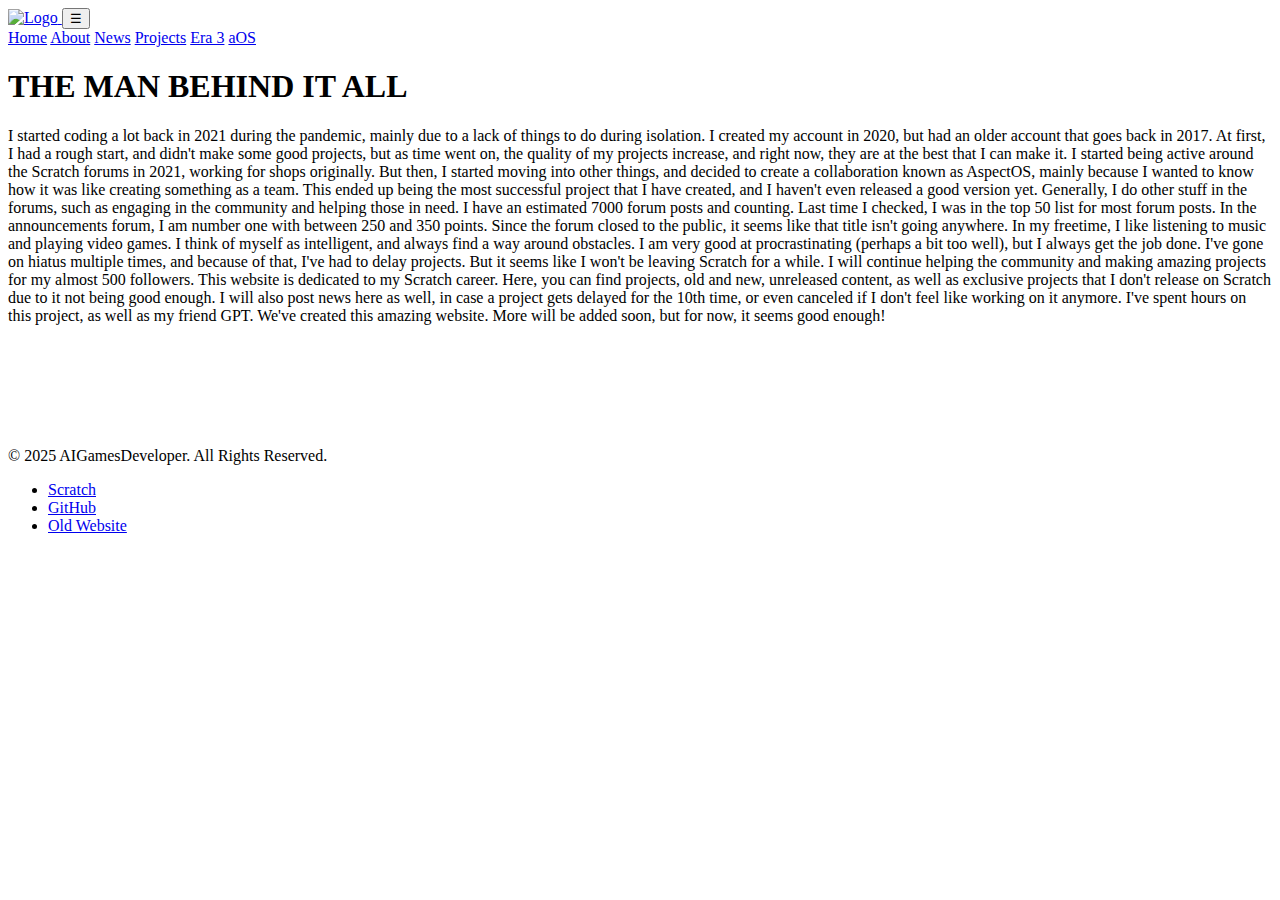
==== about/index.html @ fb508757 "🚕🏸 Updated with Glitch" ====
<!DOCTYPE html>
<html lang="en">
  <head>
    <meta charset="UTF-8" />
    <meta name="viewport" content="width=device-width, initial-scale=1.0" />
    <meta http-equiv="X-UA-Compatible" content="ie=edge" />
    <title>AI - About</title>
    <link
      rel="icon"
      href="https://cdn.glitch.global/9b9c6de4-c316-4a6b-9a9b-385af21a6910/AI%CC%88%20logo%20(PFP).png?v=1735853536959"
      type="image/png"
    />
    <link rel="preconnect" href="https://fonts.googleapis.com" />
    <link rel="preconnect" href="https://fonts.gstatic.com" crossorigin />
    <link
      href="https://fonts.googleapis.com/css2?family=IBM+Plex+Mono:ital,wght@0,100;0,200;0,300;0,400;0,500;0,600;0,700;1,100;1,200;1,300;1,400;1,500;1,600;1,700&display=swap"
      rel="stylesheet"
    />
    <link rel="stylesheet" href="styles.css" />
    <!-- External CSS -->
  </head>
  <body>
    <!-- Navbar -->
    <nav class="navbar ibm-plex-mono-semibold">
      <div class="navbar-container">
        <a href="/">
          <img
            src="https://cdn.glitch.global/9b9c6de4-c316-4a6b-9a9b-385af21a6910/AI%CC%88%20logo%20(PFP).png?v=1735853536959"
            alt="Logo"
          />
        </a>
        <button class="navbar-toggler" id="navbar-toggler">&#9776;</button>
        <div class="navbar-links" id="navbar-links">
          <a href="/" class="nav-link">Home</a>
          <a href="/about" class="nav-link">About</a>
          <a href="/news" class="nav-link">News</a>
          <a href="/projects" class="nav-link">Projects</a>
          <a href="/era3" class="nav-link">Era 3</a>
          <a href="/aspectos" class="nav-link">aOS</a>
        </div>
      </div>
    </nav>

    <!-- Main content -->
    <div class="container">
      <h1 class="main-title">THE MAN BEHIND IT ALL</h1>
      <p class="text-center">
        I started coding a lot back in 2021 during the pandemic, mainly due to a
        lack of things to do during isolation. I created my account in 2020, but
        had an older account that goes back in 2017. At first, I had a rough
        start, and didn't make some good projects, but as time went on, the
        quality of my projects increase, and right now, they are at the best
        that I can make it. I started being active around the Scratch forums in
        2021, working for shops originally. But then, I started moving into
        other things, and decided to create a collaboration known as AspectOS,
        mainly because I wanted to know how it was like creating something as a
        team. This ended up being the most successful project that I have
        created, and I haven't even released a good version yet. Generally, I do
        other stuff in the forums, such as engaging in the community and helping
        those in need. I have an estimated 7000 forum posts and counting. Last
        time I checked, I was in the top 50 list for most forum posts. In the
        announcements forum, I am number one with between 250 and 350 points.
        Since the forum closed to the public, it seems like that title isn't
        going anywhere. In my freetime, I like listening to music and playing
        video games. I think of myself as intelligent, and always find a way
        around obstacles. I am very good at procrastinating (perhaps a bit too
        well), but I always get the job done. I've gone on hiatus multiple
        times, and because of that, I've had to delay projects. But it seems
        like I won't be leaving Scratch for a while. I will continue helping the
        community and making amazing projects for my almost 500 followers. This
        website is dedicated to my Scratch career. Here, you can find projects,
        old and new, unreleased content, as well as exclusive projects that I
        don't release on Scratch due to it not being good enough. I will also
        post news here as well, in case a project gets delayed for the 10th
        time, or even canceled if I don't feel like working on it anymore. I've
        spent hours on this project, as well as my friend GPT. We've created
        this amazing website. More will be added soon, but for now, it seems
        good enough!
      </p>
    </div>
    <br />
    <br />
    <br />
    <br />
    <br />
    <!-- Footer -->
    <footer>
      <div class="footer-container">
        <div class="footer-left">
          <p>&copy; 2025 AIGamesDeveloper. All Rights Reserved.</p>
        </div>
        <div class="footer-right">
          <ul class="social-links">
            <li>
              <a
                href="https://scratch.mit.edu/users/AIGamesDeveloper"
                target="_blank"
                aria-label="Scratch"
                >Scratch</a
              >
            </li>
            <li>
              <a
                href="https://github.com/themagicalbanana"
                target="_blank"
                aria-label="GitHub"
                >GitHub</a
              >
            </li>
            <li>
              <a
                href="https://aidev.weebly.com"
                target="_blank"
                aria-label="Weebly"
                >Old Website</a
              >
            </li>
          </ul>
        </div>
      </div>
    </footer>

    <script src="script.js"></script>
  </body>
</html>
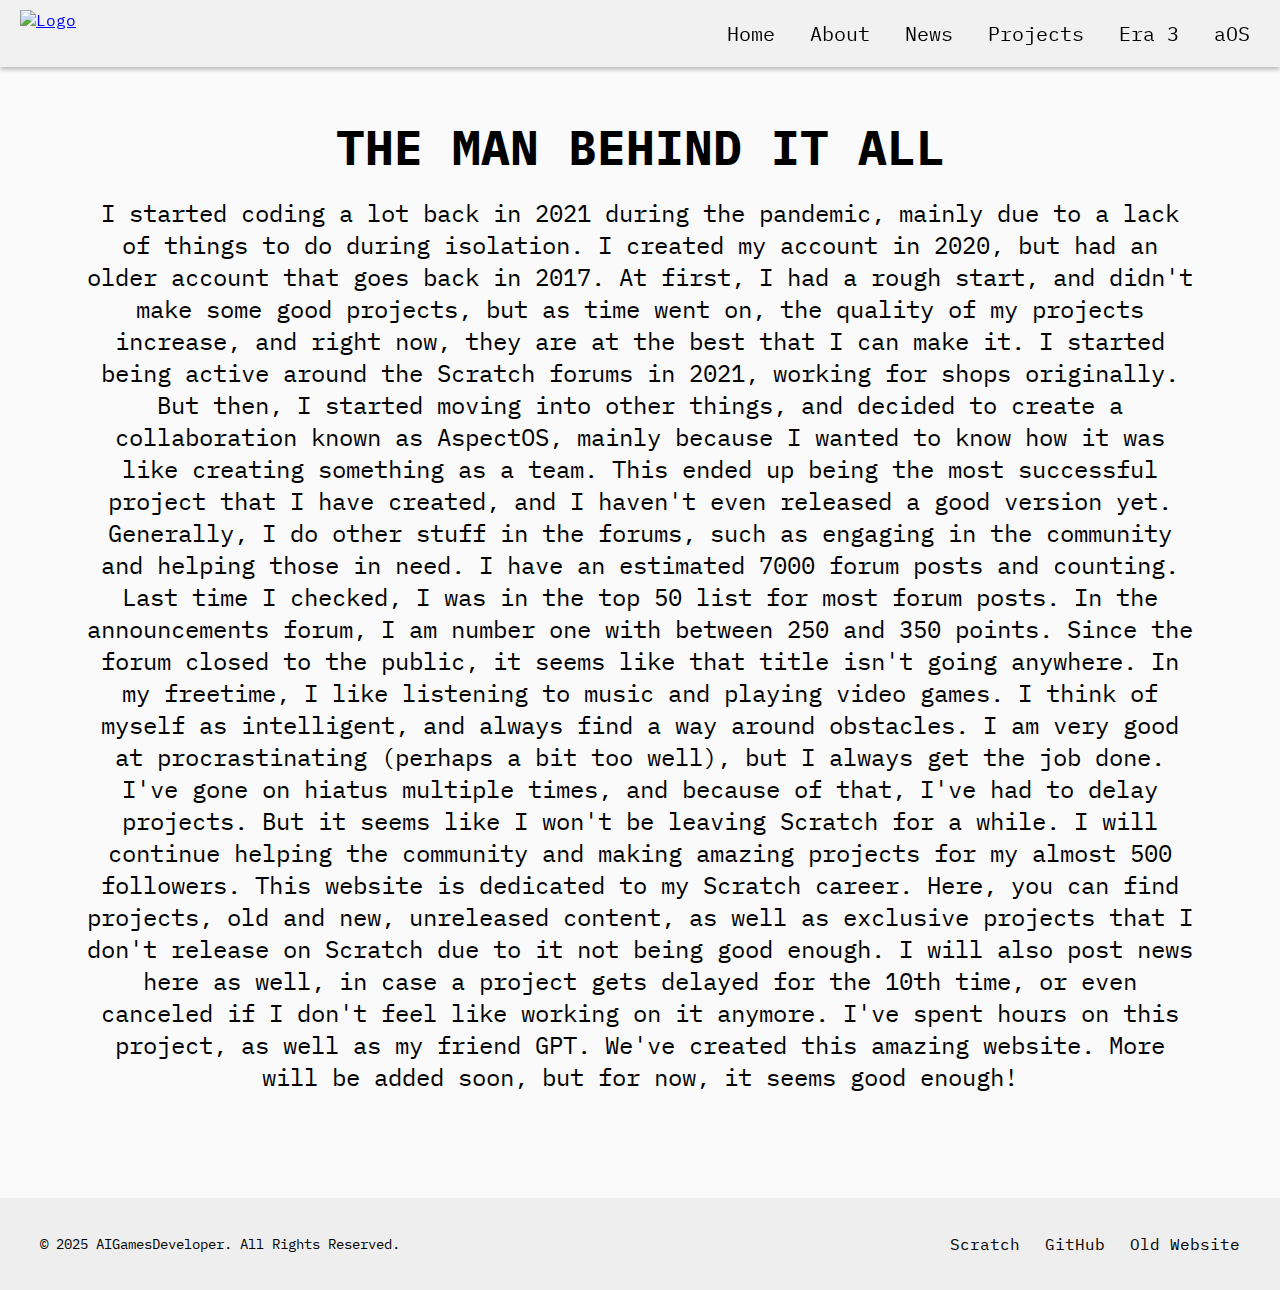
==== commit 2f5b66f4: "CSS actually works now" ====
--- a/about/index.html
+++ b/about/index.html
@@ -16,7 +16,7 @@
       href="https://fonts.googleapis.com/css2?family=IBM+Plex+Mono:ital,wght@0,100;0,200;0,300;0,400;0,500;0,600;0,700;1,100;1,200;1,300;1,400;1,500;1,600;1,700&display=swap"
       rel="stylesheet"
     />
-    <link rel="stylesheet" href="styles.css" />
+    <link rel="stylesheet" href="/styles.css" />
     <!-- External CSS -->
   </head>
   <body>
--- a/styles.css
+++ b/styles.css
@@ -0,0 +1,376 @@
+/* General Styles */
+body {
+  margin: 0;
+  font-family: "IBM Plex Mono", serif;
+  background-color: #fafafa;
+  display: flex;
+  flex-direction: column;
+  min-height: 100vh;
+}
+
+.container {
+  text-align: center;
+  padding: 20px;
+  flex: 1;
+}
+
+.main-title {
+  font-size: 48px;
+  text-align: center;
+  margin-bottom: 10px;
+  line-height: 1.2;
+}
+
+.text-center {
+  font-size: 24px;
+  max-width: 90%;
+  margin: 0 auto;
+  padding: 10px;
+  margin-bottom: -25px;
+}
+
+.subtitle {
+  font-size: 32px;
+  margin-top: 40px;
+}
+
+.image-grid {
+  display: grid;
+  grid-template-columns: repeat(3, 1fr); /* 3 columns by default */
+  gap: 15px; /* Space between items */
+  justify-content: center; /* Center the grid content */
+  margin: 20px 0;
+}
+
+.image-card {
+  text-align: center;
+  border: 1px solid #ddd;
+  border-radius: 8px;
+  overflow: hidden;
+  background-color: #fff;
+  box-shadow: 0 4px 6px rgba(0, 0, 0, 0.1); /* Subtle shadow */
+}
+
+.image-card img {
+  width: 100%; /* Full width inside the card */
+  border-radius: 8px 8px 0 0; /* Rounded top corners */
+}
+
+.image-card h4 {
+  font-size: 20px;
+  margin: 10px 0;
+}
+
+.image-card p {
+  font-size: 16px;
+  color: #333;
+  margin: 0 10px 20px;
+}
+
+/* Navbar Styles */
+.navbar {
+  background-color: #f1f1f1;
+  padding: 10px 20px;
+  display: flex;
+  justify-content: space-between;
+  align-items: center;
+  position: sticky;
+  top: 0;
+  z-index: 1000; /* Ensure the navbar is always on top */
+  box-shadow: 0 2px 5px rgba(0, 0, 0, 0.3);
+}
+
+.navbar-container {
+  display: flex;
+  justify-content: space-between;
+  width: 100%;
+}
+
+.navbar-brand img {
+  width: 45px;
+}
+
+.navbar-links {
+  display: flex;
+  gap: 15px;
+}
+
+.nav-link {
+  color: #000;
+  text-decoration: none;
+  font-size: 20px;
+  padding: 10px;
+  border-radius: 4px;
+  transition: background-color 0.3s ease;
+}
+
+.nav-link:hover {
+  color: #007bff;
+}
+
+/* Navbar Mobile Styles */
+.navbar-toggler {
+  display: none;
+  font-size: 1.5rem;
+  background: none;
+  border: none;
+  cursor: pointer;
+  color: #000000;
+}
+
+@media (max-width: 768px) {
+  .navbar-links {
+    display: none;
+    flex-direction: column;
+    gap: 10px;
+    background-color: #f1f1f1;
+    padding: 10px;
+    position: absolute;
+    top: 100%;
+    right: 0;
+    width: 100%;
+    border-radius: 0 0 8px 8px;
+  }
+
+  .navbar-links.open {
+    display: block;
+  }
+
+  .navbar-toggler {
+    display: block;
+    color: #000000;
+  }
+
+  .navbar-links {
+    text-align: center;
+  }
+}
+
+/* Footer Styles */
+footer {
+  background-color: #eeeeee;
+  color: #000000;
+  padding: 20px 0;
+  margin-top: auto; /* Push footer to the bottom */
+}
+
+.footer-container {
+  display: flex;
+  justify-content: space-between;
+  align-items: center;
+  max-width: 1200px;
+  margin: 0 auto;
+  padding: 0 20px;
+}
+
+.footer-left {
+  font-size: 14px;
+}
+
+.social-links {
+  list-style: none;
+  padding: 0;
+  display: flex;
+  gap: 25px;
+}
+
+.social-links a {
+  color: #000;
+  text-decoration: none;
+}
+
+.social-links a:hover {
+  color: #007bff;
+}
+
+@media (max-width: 768px) {
+  .footer-container {
+    flex-direction: column;
+    text-align: center;
+  }
+
+  .social-links {
+    margin-top: 10px;
+  }
+}
+
+/* Content Section Styles */
+.content-section {
+  display: flex;
+  flex-wrap: wrap;
+  align-items: center;
+  gap: 20px;
+  margin: 20px;
+}
+
+.content-section img {
+  max-width: 100%;
+  border-radius: 8px;
+}
+
+.content-text {
+  max-width: 100%;
+  text-align: left;
+}
+
+.content-text h4 {
+  font-size: 36px;
+  margin-bottom: 10px;
+}
+
+.content-text p {
+  font-size: 24px;
+  color: #1c1c1c;
+}
+
+/* Reverse layout for alternating rows */
+.content-section.reverse {
+  flex-direction: column-reverse;
+}
+
+@media (min-width: 768px) {
+  .content-section {
+    flex-wrap: nowrap;
+  }
+
+  .content-section.reverse {
+    flex-direction: row-reverse;
+  }
+}
+
+.navbar-container img {
+  width: 45px; /* Set the width to 500 pixels */
+  height: auto; /* Maintain the aspect ratio */
+}
+
+/* Projects Page Styles */
+.projects-grid {
+  display: grid;
+  grid-template-columns: repeat(5, 1fr); /* 4 projects per row */
+  gap: 20px;
+  margin: 25px auto;
+  max-width: 1200px;
+}
+
+.project-card {
+  text-align: center;
+  border: 1px solid #ddd; /* Optional: adds a light border */
+  border-radius: 8px; /* Rounded corners */
+  overflow: hidden;
+  background-color: #fff;
+  box-shadow: 0 4px 6px rgba(0, 0, 0, 0.1); /* Subtle shadow */
+}
+
+.project-card img {
+  width: 100%; /* Full width of the card */
+  height: auto; /* Maintain aspect ratio */
+  display: block;
+}
+
+.project-card h4 {
+  font-size: 18px;
+  color: #333;
+  margin: 10px 0;
+}
+
+/* Responsive Adjustments */
+@media (max-width: 1024px) {
+  .projects-grid {
+    grid-template-columns: repeat(3, 1fr); /* 3 projects per row */
+  }
+}
+
+@media (max-width: 768px) {
+  .projects-grid {
+    grid-template-columns: repeat(2, 1fr); /* 2 projects per row */
+  }
+}
+
+@media (max-width: 480px) {
+  .projects-grid {
+    grid-template-columns: 1fr; /* 1 project per row */
+  }
+}
+
+/* Themed Button Styles */
+.themed-button {
+  font-family: "IBM Plex Mono", monospace;
+  font-size: 16px;
+  color: #fff;
+  background-color: #000000; /* Primary blue */
+  border: none;
+  border-radius: 8px;
+  padding: 10px 20px;
+  cursor: pointer;
+  transition: background-color 0.3s ease, transform 0.2s ease;
+  box-shadow: 0 4px 6px rgba(0, 0, 0, 0.1); /* Subtle shadow */
+}
+
+.themed-button:hover {
+  background-color: #000000;
+  transform: translateY(-2px); /* Slight lift effect */
+}
+
+.themed-button:active {
+  background-color: #000000; /* Even darker blue on click */
+  transform: translateY(0); /* Reset lift effect */
+}
+
+.themed-button:focus {
+  outline: none;
+  box-shadow: 0 0 0 3px rgba(0, 123, 255, 0.5); /* Accessible focus ring */
+}
+
+.button-container {
+  display: flex;
+  justify-content: center;
+  align-items: center;
+  height: 20vh; /* Adjust as needed to center within a section */
+}
+
+/* Responsive Adjustments */
+@media (max-width: 768px) {
+  .main-title {
+    font-size: 36px;
+  }
+
+  .text-center {
+    font-size: 20px;
+  }
+
+  .subtitle {
+    font-size: 28px;
+    margin-top: 30px;
+  }
+
+  .image-grid {
+    grid-template-columns: repeat(2, 1fr);
+    gap: 10px;
+  }
+
+  .container {
+    padding: 10px;
+  }
+}
+
+@media (max-width: 480px) {
+  .main-title {
+    font-size: 28px;
+  }
+
+  .text-center {
+    font-size: 18px;
+  }
+
+  .subtitle {
+    font-size: 24px;
+  }
+
+  .image-grid {
+    grid-template-columns: 1fr;
+  }
+
+  .image-card {
+    margin: 10px 0;
+  }
+}
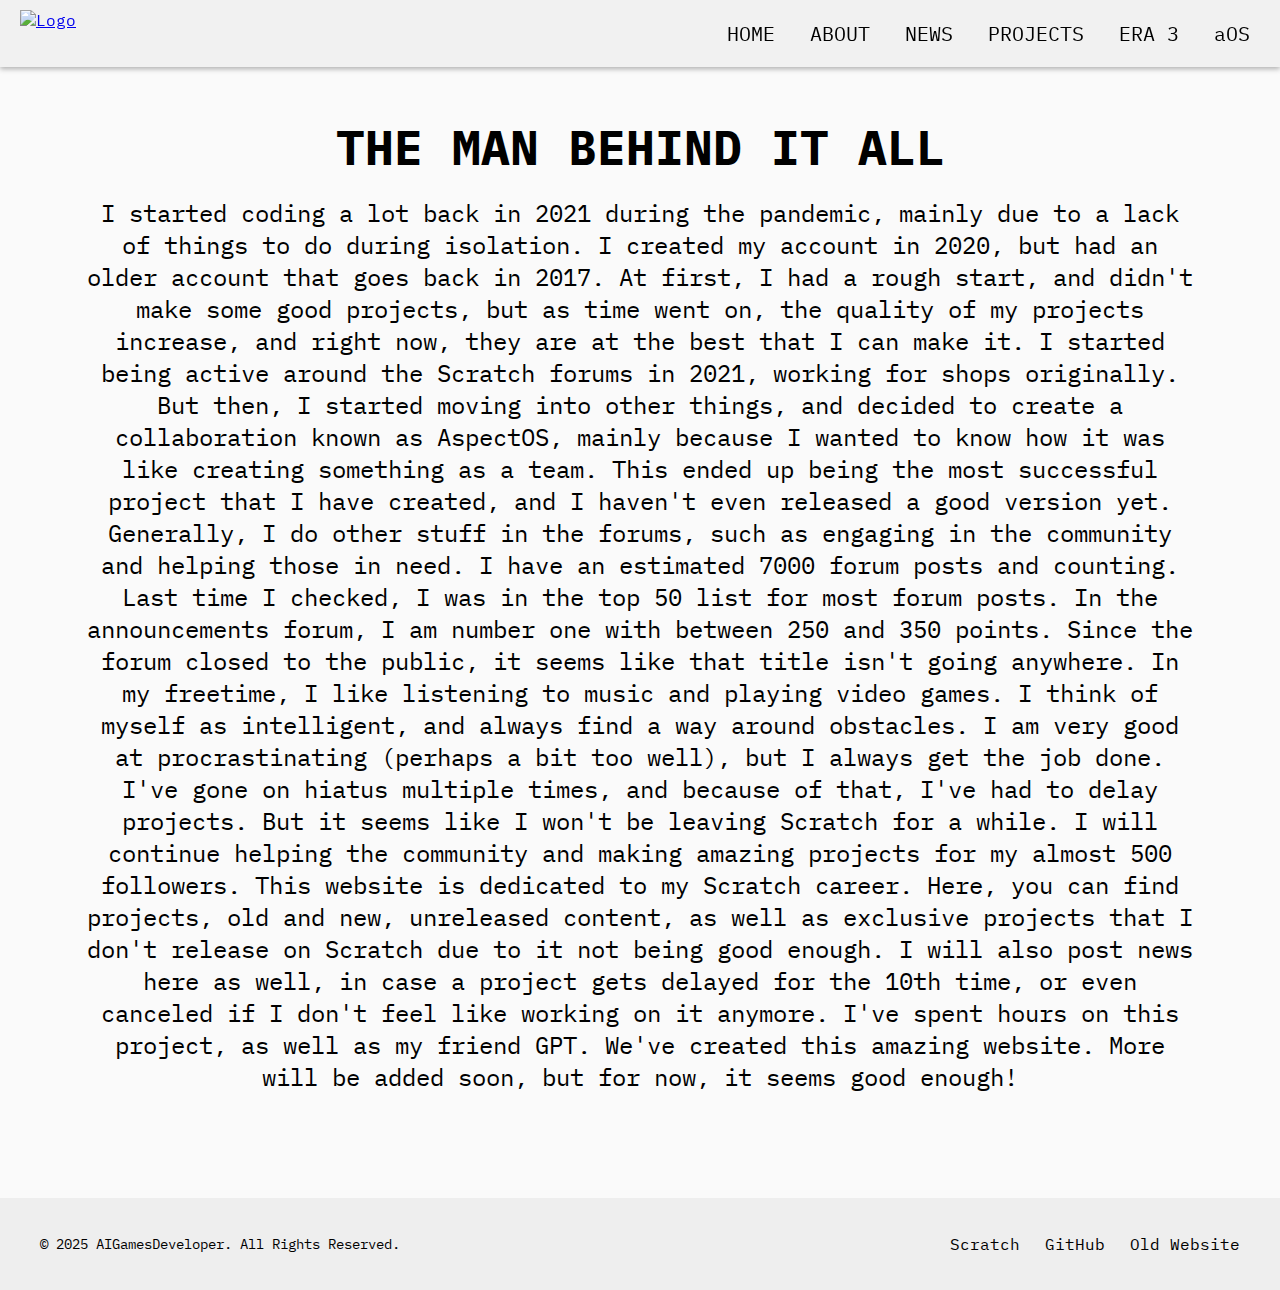
==== commit ebda7426: "Added the all caps to the rest of the pages" ====
--- a/about/index.html
+++ b/about/index.html
@@ -31,11 +31,11 @@
         </a>
         <button class="navbar-toggler" id="navbar-toggler">&#9776;</button>
         <div class="navbar-links" id="navbar-links">
-          <a href="/" class="nav-link">Home</a>
-          <a href="/about" class="nav-link">About</a>
-          <a href="/news" class="nav-link">News</a>
-          <a href="/projects" class="nav-link">Projects</a>
-          <a href="/era3" class="nav-link">Era 3</a>
+          <a href="/" class="nav-link">HOME</a>
+          <a href="/about" class="nav-link">ABOUT</a>
+          <a href="/news" class="nav-link">NEWS</a>
+          <a href="/projects" class="nav-link">PROJECTS</a>
+          <a href="/era3" class="nav-link">ERA 3</a>
           <a href="/aspectos" class="nav-link">aOS</a>
         </div>
       </div>
